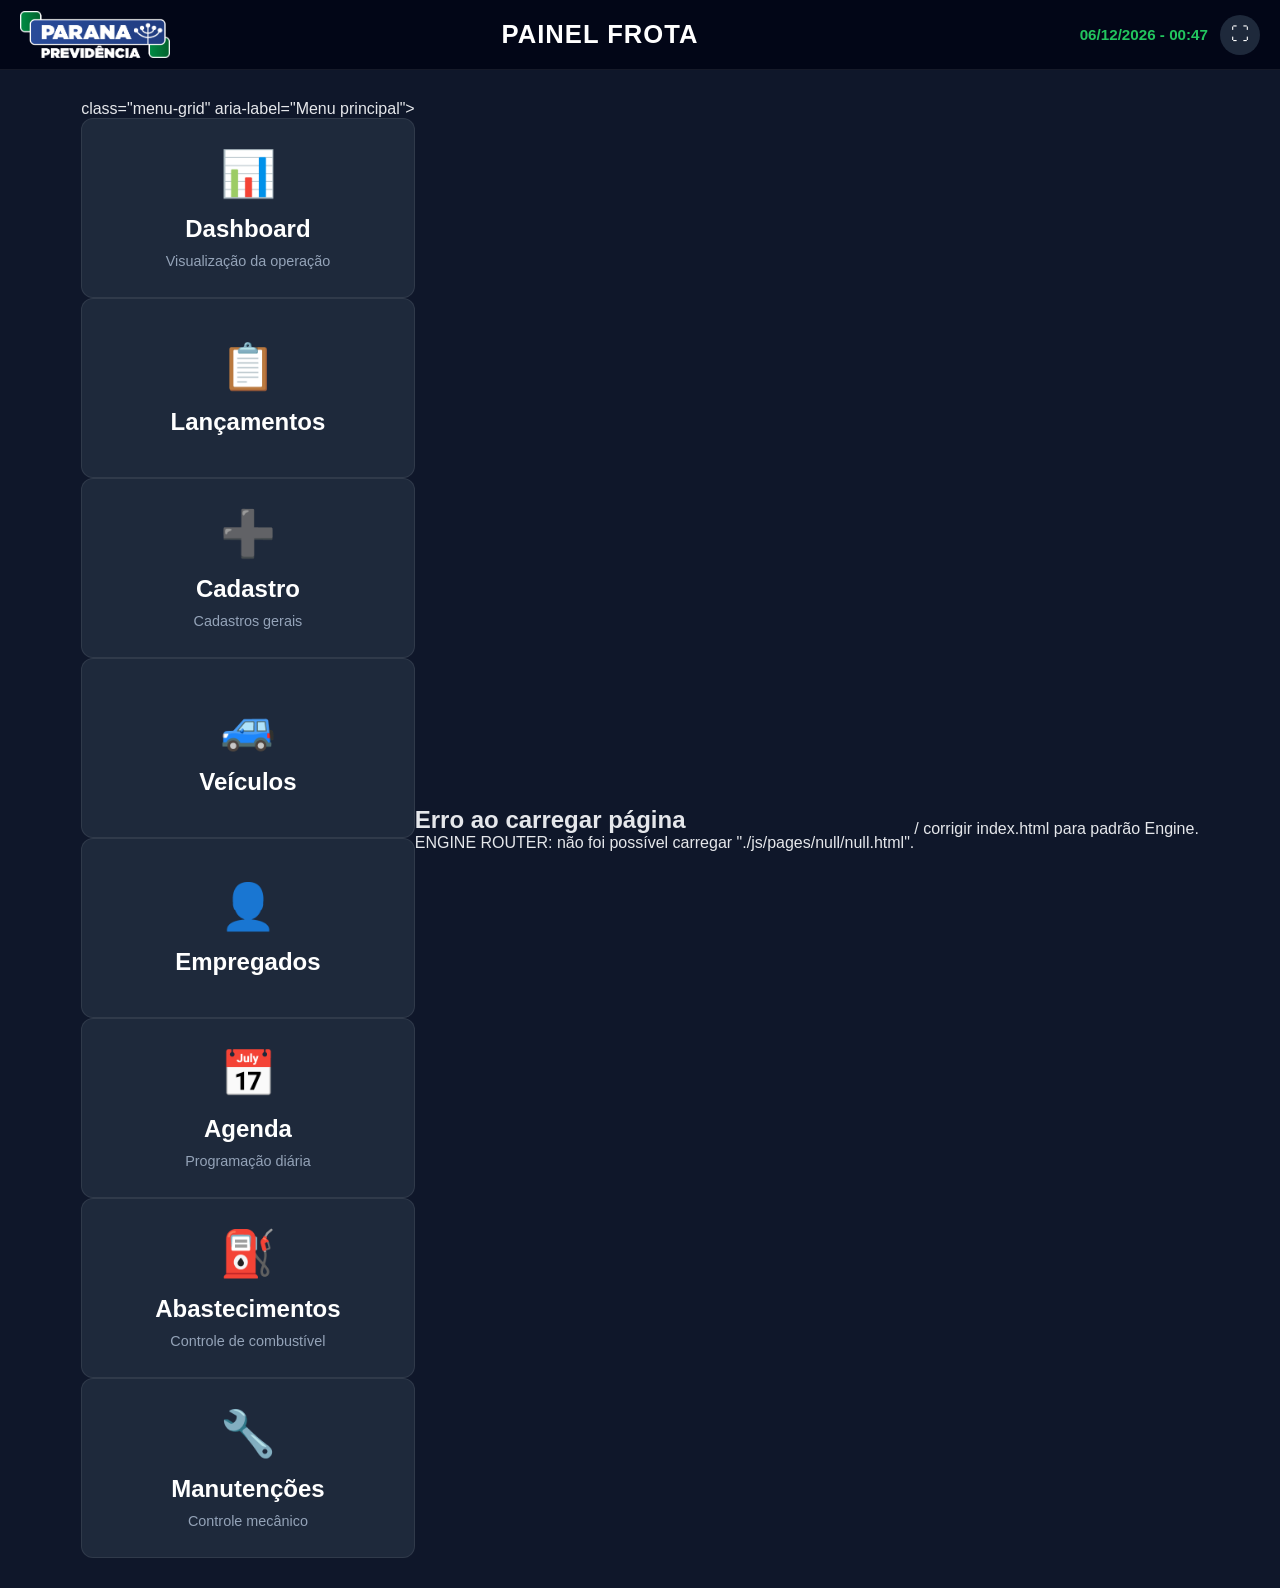
==== index.html @ 5d696642 "Update index.html" ====
<!DOCTYPE html> 
 
<html lang="pt-BR"> 
 
<head> 
 
<meta charset="UTF-8"> 
 
<meta name="viewport" content="width=device-width, initial-scale=1.0"> 
 
<title> 
 
Painel Frota 
 
</title> 
 
<!-- ===================================================================== 
CSS GLOBAL 
===================================================================== --> 
 
<link rel="stylesheet" href="css/style.css"> 
 
<link rel="stylesheet" href="css/components.css"> 
 
</head> 
 
<body> 
 
<!-- ===================================================================== 
HEADER GLOBAL 
===================================================================== --> 
 
<header class="header"> 
   
 
<div class="header-logo"><img 
 
      src="assets/img/logo.png" 
 
      alt="Logo Painel Frota"> 
 
</div> 
 
      <div class="header-title"> 
 
      <h1> PAINEL FROTA </h1> 
 
</div> 
 
<div class="header-info"> 
 
      <div id="clock" 
 
      class="clock"  aria-label="Relógio"> 
 
</div> 
 
<button 
 
      id="btnFullscreen" 
 
      class="btn-icon"  aria-label="Tela cheia"> 
 
      ⛶ 
 
</button> 
 
</div> 
 
</header> 
 
<!-- ===================================================================== 
MENU PRINCIPAL 
===================================================================== --> 
 
<main class="home-container"> 
 
 
<section id="menu"> 
 
      class="menu-grid" 
 
      aria-label="Menu principal"> 
   
 
<!-- DASHBOARD --><a 
 
href="dashboard.html" 
 
      class="menu-card"> 
 
      <span class="menu-icon"> 
 
      📊 
 
</span> 
 
<h2> 
 
      Dashboard 
 
</h2> 
 
<p> 
 
      Visualização da operação 
 
</p></a> 
   
 
<!-- LANÇAMENTOS --><a 
            href="#/lancamentos" 
            class="menu-card"> 
 
            <span>📋</span> 
            <h2>Lançamentos</h2> 
 
        </a> 
 
<!-- CADASTRO --><a 
 
      href="cadastro.html" 
 
      class="menu-card"> 
 
      <span class="menu-icon"> 
 
      ➕ 
 
</span> 
 
<h2> 
 
      Cadastro 
 
</h2> 
 
<p> 
 
      Cadastros gerais 
 
</p> 
 
</a> 
 
<!-- VEÍCULOS --><a 
            href="#/veiculos" 
            class="menu-card"> 
 
            <span>🚙</span> 
            <h2>Veículos</h2> 
 
        </a> 
 
<!-- EMPREGADOS --><a 
            href="#/empregados" 
            class="menu-card"> 
 
            <span>👤</span> 
            <h2>Empregados</h2> 
 
        </a> 
 
<!-- AGENDA --><a 
 
      href="agenda.html" 
 
      class="menu-card"> 
 
      <span class="menu-icon"> 
 
      📅 
 
</span> 
 
<h2> 
 
      Agenda 
 
</h2> 
 
<p> 
 
      Programação diária 
 
</p> 
 
</a> 
 
<!-- ABASTECIMENTOS --><a 
 
      href="abastecimentos.html" 
 
      class="menu-card"> 
 
      <span class="menu-icon"> 
 
      ⛽ 
 
</span> 
 
<h2> 
 
      Abastecimentos 
 
</h2> 
 
<p> 
 
      Controle de combustível 
 
</p> 
 
</a> 
 
<!-- MANUTENÇÕES --><a 
 
      href="manutencoes.html" 
 
      class="menu-card"> 
 
      <span class="menu-icon"> 
 
      🔧 
 
</span> 
 
<h2> 
 
      Manutenções 
 
</h2> 
 
<p> 
 
      Controle mecânico 
 
</p> 
 
</a> 
 
</section> 
 
<!-- ================================================================ 
      ENGINE 
     ================================================================ --> 
 
    <main id="app"></main> 
 
<!-- ================================================================ 
      APP 
      ================================================================ --> 
 
<script 
 
type="module" 
 
src="js/app.js"> 
 
</script> 
 
</body> 
 
</html> / corrigir index.html para padrão Engine.
---- css/style.css ----
/* ==========================================================================
   PAINEL FROTA
   CSS GLOBAL
   Arquivo: css/style.css
========================================================================== */


/* ==========================================================================
   RESET
========================================================================== */

* {

    margin: 0;

    padding: 0;

    box-sizing: border-box;

}


html {

    width: 100%;

    height: 100%;

}


body {

    min-height: 100vh;

    width: 100%;

    font-family:

        "Inter",
        "Segoe UI",
        Arial,
        sans-serif;

    background:

        #0f172a;

    color:

        #e5e7eb;

    overflow-x: hidden;

}

/* ==========================================================================
   VARIÁVEIS
========================================================================== */

:root {

    /* Fundo */

    --bg-primary:

        #0f172a;

   
    --bg-secondary:

        #111827;



    --bg-card:

        #1e293b;



    /* Cores */


    --primary:

        #22c55e;



    --primary-dark:

        #16a34a;



    --danger:

        #ef4444;



    --warning:

        #f59e0b;



    --info:

        #38bdf8;



    --text:

        #e5e7eb;



    --text-muted:

        #94a3b8;



    --border:

        rgba(255,255,255,.08);



    /* Layout */


    --header-height:

        70px;



    --radius:

        12px;


    --shadow:

        0 10px 30px rgba(0,0,0,.25);

}

/* ==========================================================================
   HEADER GLOBAL
========================================================================== */

.header {

    height:

        var(--header-height);

    width:

        100%;


    display:

        grid;


    grid-template-columns:

        180px 1fr 260px;


    align-items:

        center;


    padding:

        0 20px;


    background:

        #020617;


    border-bottom:

        1px solid var(--border);


    position:

        sticky;


    top:

        0;


    z-index:

        1000;

}


/* LOGO */

.header-logo {

    display:

        flex;


    align-items:

        center;

}


.header-logo img {

    max-height:

        50px;


    max-width:

        150px;


    object-fit:

        contain;

}


/* TÍTULO */

.header-title {

    text-align:

        center;

}


.header-title h1 {

    font-size:

        1.6rem;


    font-weight:

        700;


    letter-spacing:

        1px;


    color:

        #ffffff;

}


/* INFORMAÇÕES */

.header-info {


    display:

        flex;


    justify-content:

        flex-end;


    align-items:

        center;

   
    gap:

        12px;

}


.clock {

    font-size:

        .95rem;


    color:

        var(--primary);


    font-weight:

        600;


    white-space:

        nowrap;

}

/* ==========================================================================
   BOTÕES GLOBAIS
========================================================================== */

button {

    border:

        none;


    cursor:

        pointer;


    font-family:

        inherit;

}


.btn-icon {

    width:

        40px;


    height:

        40px;


    border-radius:

        50%;


    background:

        var(--bg-card);


    color:

        white;


    font-size:

        18px;


    display:

        flex;


    align-items:

        center;


    justify-content:

        center;


    transition:

        .2s;

}


.btn-icon:hover {

    background:

        var(--primary);


    color:

        #000;

}


/* ==========================================================================
   CONTAINERS
========================================================================== */

.page-container {

    width:

        100%;


    min-height:

        calc(100vh - var(--header-height));


    padding:

        20px;

}


.home-container {

    min-height:

        calc(100vh - var(--header-height));


    display:

        flex;


    align-items:

        center;


    justify-content:

        center;


    padding:

        30px;

}


/* ==========================================================================
   CARD BASE
========================================================================== */

.card {

    background:

        var(--bg-card);


    border:

        1px solid var(--border);


    border-radius:

        var(--radius);


    box-shadow:

        var(--shadow);


    padding:

        20px;

}


.card h2 {

    margin-bottom:

        15px;


    font-size:

        1.1rem;


    color:

        #ffffff;


    border-bottom:

        1px solid var(--border);


    padding-bottom:

        10px;

}


/* ==========================================================================
   FORMULÁRIOS
========================================================================== */

.form-grid {

    display:

        grid;


    grid-template-columns:

        repeat(auto-fit,minmax(220px,1fr));


    gap:

        15px;

}


.form-group {

    display:

        flex;


    flex-direction:

        column;


    gap:

        6px;

}


.form-group label {

    color:

        var(--text-muted);


    font-size:

        .85rem;

}


input,
select,
textarea {

    width:

        100%;


    background:

        #020617;


    color:

        white;


    border:

        1px solid var(--border);


    border-radius:

        8px;


    padding:

        10px;


    outline:

        none;

}


input:focus,
select:focus,
textarea:focus {

    border-color:

        var(--primary);

}


.full {

    grid-column:

        1 / -1;

}


/* ==========================================================================
   AÇÕES
========================================================================== */

.form-actions {

    grid-column:

        1 / -1;


    display:

        flex;


    gap:

        10px;

}


.btn-primary {

    background:

        var(--primary);


    color:

        #052e16;


    padding:

        12px 25px;


    border-radius:

        8px;


    font-weight:

        700;

}


.btn-primary:hover {

    background:

        var(--primary-dark);


    color:

        white;

}


.btn-secondary {

    background:

        #334155;


    color:

        white;


    padding:

        12px 25px;


    border-radius:

        8px;

}


/* ==========================================================================
   RESPONSIVO
========================================================================== */

@media(max-width:900px){

    .header {

        grid-template-columns:

            80px 1fr 120px;

    }


    .header-title h1 {

        font-size:

            1rem;

    }

}
---- css/components.css ----
/* ==========================================================================
   PAINEL FROTA
   COMPONENTES GLOBAIS
   Arquivo: css/components.css
========================================================================== */


/* ==========================================================================
   MENU HOME
========================================================================== */


.menu-grid {


    width:

        100%;


    max-width:

        1200px;


    display:

        grid;


    grid-template-columns:

        repeat(auto-fit,minmax(220px,1fr));


    gap:

        20px;


}



.menu-card {


    background:

        var(--bg-card);


    border:

        1px solid var(--border);


    border-radius:

        var(--radius);


    padding:

        25px;


    text-decoration:

        none;


    color:

        var(--text);


    display:

        flex;


    flex-direction:

        column;


    align-items:

        center;


    justify-content:

        center;


    text-align:

        center;


    min-height:

        180px;


    transition:

        .25s;


}



.menu-card span {


    font-size:

        45px;


    margin-bottom:

        15px;


}



.menu-card h2 {


    margin:

        0;


    color:

        white;


}



.menu-card p {


    margin-top:

        10px;


    color:

        var(--text-muted);


    font-size:

        .9rem;


}



.menu-card:hover {


    transform:

        translateY(-5px);


    border-color:

        var(--primary);


}





/* ==========================================================================
   TABELAS
========================================================================== */


.table-container {


    width:

        100%;


    overflow:

        auto;


}



table {


    width:

        100%;


    border-collapse:

        collapse;


    background:

        var(--bg-secondary);


}



thead {


    background:

        #020617;


}



thead th {


    color:

        var(--primary);


    font-weight:

        700;


    text-align:

        center;


    padding:

        12px;


    border-bottom:

        2px solid var(--primary);


    white-space:

        nowrap;


}




tbody td {


    padding:

        10px;


    text-align:

        center;


    border-bottom:

        1px solid var(--border);


    color:

        var(--text);


}




tbody tr:hover {


    background:

        rgba(255,255,255,.04);


}




/* tabela painel */


.painel-table tbody tr {


    background:

        #0b3b66;


}




/* ==========================================================================
   BADGES DE STATUS
========================================================================== */


.status {


    display:

        inline-flex;


    align-items:

        center;


    justify-content:

        center;


    gap:

        5px;


    padding:

        5px 12px;


    border-radius:

        20px;


    font-size:

        .8rem;


    font-weight:

        700;


    white-space:

        nowrap;


}




.status-livre {


    background:

        rgba(34,197,94,.15);


    color:

        #22c55e;


}



.status-ocupado {


    background:

        rgba(239,68,68,.15);


    color:

        #ef4444;


}



.status-viagem {


    background:

        rgba(56,189,248,.15);


    color:

        #38bdf8;


}



.status-manutencao {


    background:

        rgba(245,158,11,.15);


    color:

        #f59e0b;


}



.status-andamento {


    background:

        rgba(168,85,247,.15);


    color:

        #a855f7;


}
/*
.status{

    display:inline-flex;

    align-items:center;

    gap:6px;

    padding:4px 10px;

    border-radius:20px;

    font-size:.82rem;

    font-weight:600;

}

.status-agendado{

    background:#0d6efd22;

    color:#0d6efd;

}

.status-andamento{

    background:#ffc10722;

    color:#ffc107;

}

.status-concluido{

    background:#19875422;

    color:#198754;

}

.status-cancelado{

    background:#dc354522;

    color:#dc3545;

}

.status-manutencao{

    background:#6f42c122;

    color:#6f42c1;

}

.status-livre{

    background:#20c99722;

    color:#20c997;

}

.status-ocupado{

    background:#fd7e1422;

    color:#fd7e14;

}

.status-default{

    background:#6c757d22;

    color:#6c757d;

}
*/


/* ==========================================================================
   CARDS DE RESUMO
========================================================================== */


.resumo-grid {


    display:

        grid;


    grid-template-columns:

        repeat(2,1fr);


    gap:

        20px;


    margin-bottom:

        20px;


}




.cards-container {


    display:

        flex;


    flex-direction:

        column;


    gap:

        8px;


}



.resumo-item {


    display:

        flex;


    justify-content:

        space-between;


    align-items:

        center;


    background:

        #020617;


    padding:

        12px;


    border-radius:

        8px;


    border:

        1px solid var(--border);


}





/* ==========================================================================
   LOADING
========================================================================== */


.loading-overlay {


    position:

        fixed;


    inset:

        0;


    background:

        rgba(2,6,23,.85);


    display:

        none;


    align-items:

        center;


    justify-content:

        center;


    z-index:

        9999;


    color:

        white;


    font-size:

        1.2rem;


    font-weight:

        700;


}



.loading-overlay.ativo {


    display:

        flex;


}




.loading-overlay::after {


    content:

        "";


    width:

        40px;


    height:

        40px;


    border:

        4px solid rgba(255,255,255,.3);


    border-top-color:

        var(--primary);


    border-radius:

        50%;


    animation:

        loading 1s linear infinite;


}



@keyframes loading {


    to {


        transform:

            rotate(360deg);


    }


}





/* ==========================================================================
   ALERTAS / TOAST
========================================================================== */


.toast {


    position:

        fixed;


    right:

        20px;


    bottom:

        20px;


    padding:

        15px 20px;


    border-radius:

        10px;


    background:

        #020617;


    color:

        white;


    box-shadow:

        var(--shadow);


    z-index:

        9999;


}



.toast.success {


    border-left:

        5px solid var(--primary);


}



.toast.error {


    border-left:

        5px solid var(--danger);


}





/* ==========================================================================
   RESPONSIVO
========================================================================== */


@media(max-width:900px){


    .resumo-grid {


        grid-template-columns:

            1fr;


    }



    .table-container {


        overflow-x:

            auto;


    }



}
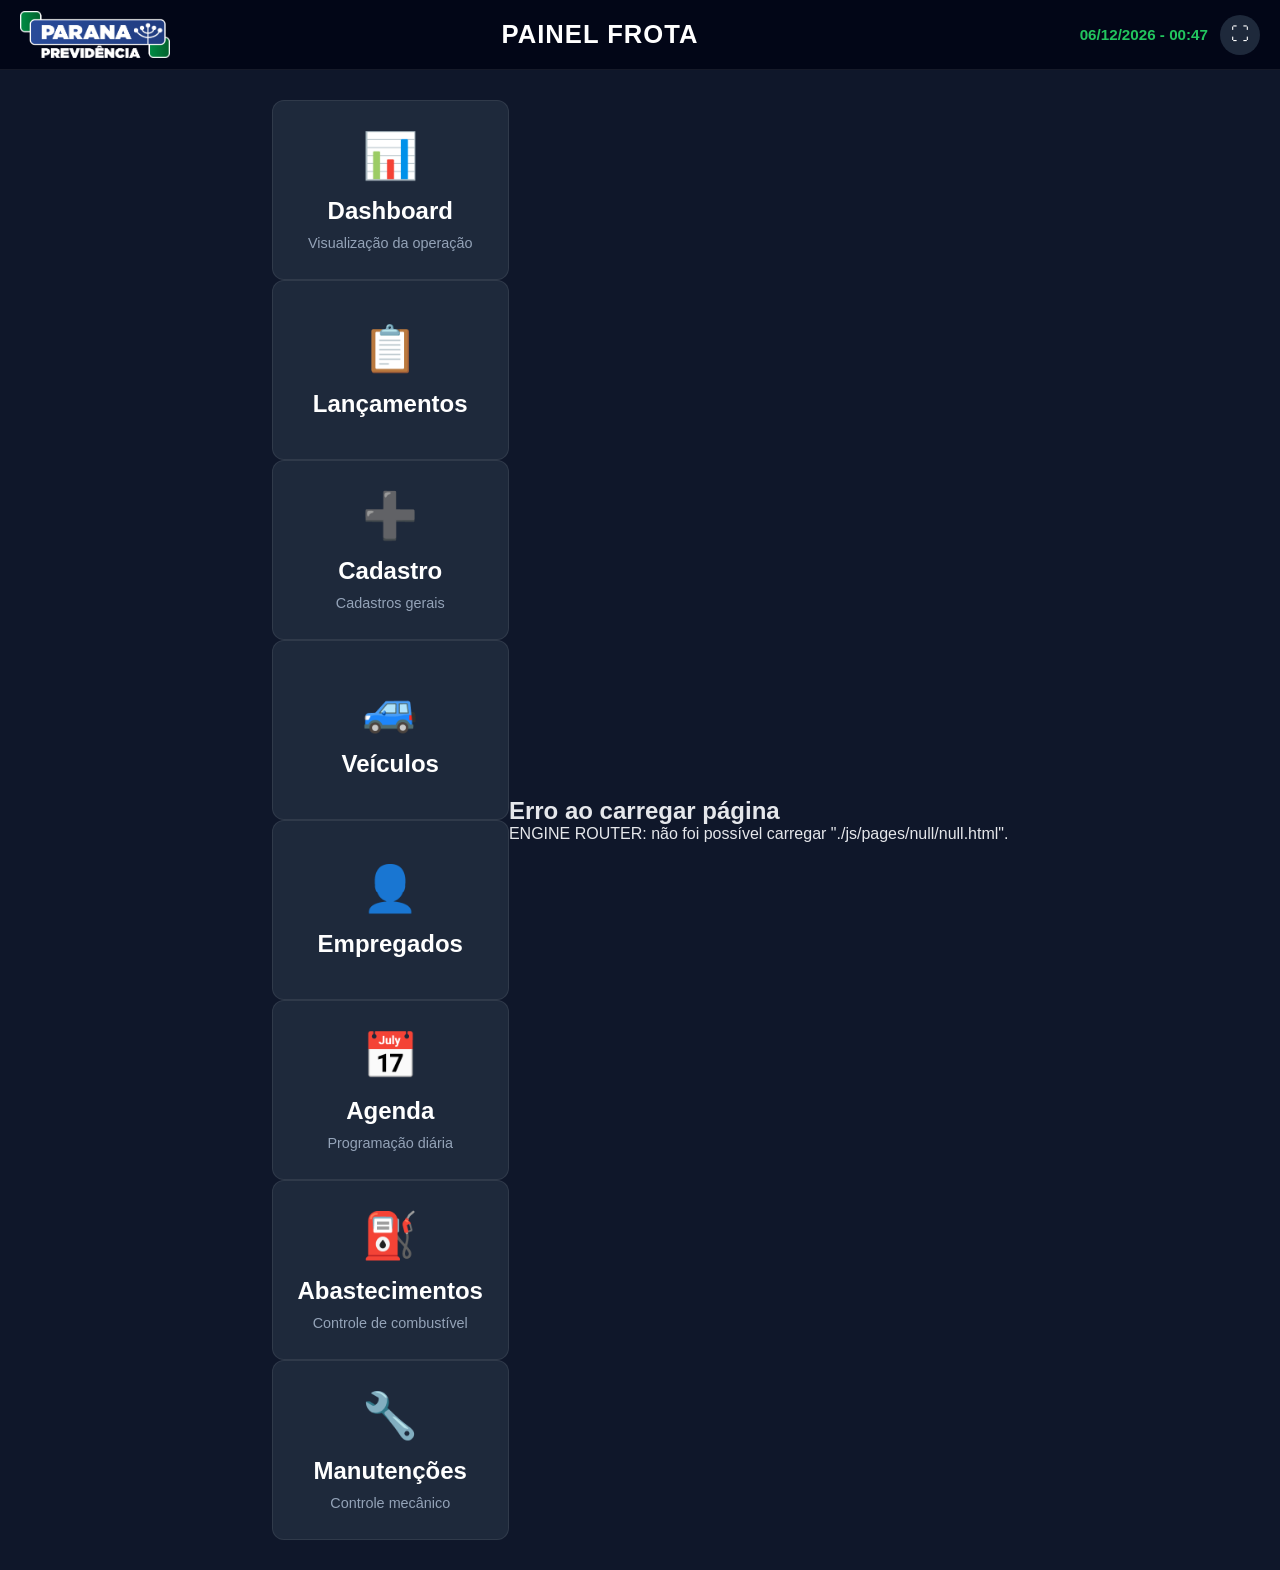
==== commit daaceca9: "Update index.html" ====
--- a/index.html
+++ b/index.html
@@ -77,11 +77,7 @@
  
  
 <section id="menu"> 
- 
-      class="menu-grid" 
- 
-      aria-label="Menu principal"> 
-   
+          
  
 <!-- DASHBOARD --><a 
  
@@ -261,4 +257,4 @@
  
 </body> 
  
-</html> / corrigir index.html para padrão Engine.
+</html>
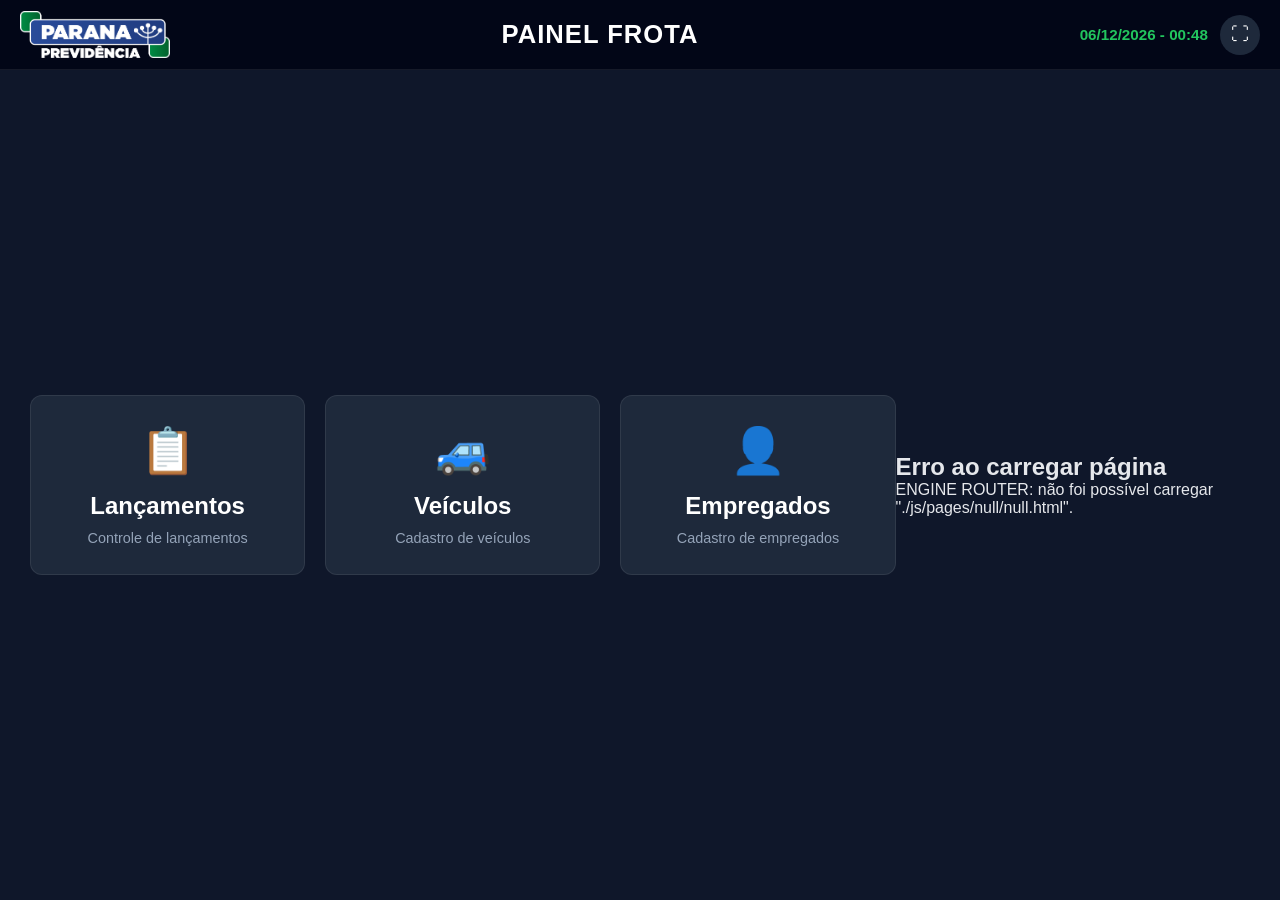
==== commit d6944772: "Update index.html" ====
--- a/index.html
+++ b/index.html
@@ -1,260 +1,220 @@
-<!DOCTYPE html> 
- 
-<html lang="pt-BR"> 
- 
-<head> 
- 
-<meta charset="UTF-8"> 
- 
-<meta name="viewport" content="width=device-width, initial-scale=1.0"> 
- 
-<title> 
- 
-Painel Frota 
- 
-</title> 
- 
-<!-- ===================================================================== 
-CSS GLOBAL 
-===================================================================== --> 
- 
-<link rel="stylesheet" href="css/style.css"> 
- 
-<link rel="stylesheet" href="css/components.css"> 
- 
-</head> 
- 
-<body> 
- 
-<!-- ===================================================================== 
-HEADER GLOBAL 
-===================================================================== --> 
- 
-<header class="header"> 
-   
- 
-<div class="header-logo"><img 
- 
-      src="assets/img/logo.png" 
- 
-      alt="Logo Painel Frota"> 
- 
-</div> 
- 
-      <div class="header-title"> 
- 
-      <h1> PAINEL FROTA </h1> 
- 
-</div> 
- 
-<div class="header-info"> 
- 
-      <div id="clock" 
- 
-      class="clock"  aria-label="Relógio"> 
- 
-</div> 
- 
-<button 
- 
-      id="btnFullscreen" 
- 
-      class="btn-icon"  aria-label="Tela cheia"> 
- 
-      ⛶ 
- 
-</button> 
- 
-</div> 
- 
-</header> 
- 
-<!-- ===================================================================== 
-MENU PRINCIPAL 
-===================================================================== --> 
- 
-<main class="home-container"> 
- 
- 
-<section id="menu"> 
-          
- 
-<!-- DASHBOARD --><a 
- 
-href="dashboard.html" 
- 
-      class="menu-card"> 
- 
-      <span class="menu-icon"> 
- 
-      📊 
- 
-</span> 
- 
-<h2> 
- 
-      Dashboard 
- 
-</h2> 
- 
-<p> 
- 
-      Visualização da operação 
- 
-</p></a> 
-   
- 
-<!-- LANÇAMENTOS --><a 
-            href="#/lancamentos" 
-            class="menu-card"> 
- 
-            <span>📋</span> 
-            <h2>Lançamentos</h2> 
- 
-        </a> 
- 
-<!-- CADASTRO --><a 
- 
-      href="cadastro.html" 
- 
-      class="menu-card"> 
- 
-      <span class="menu-icon"> 
- 
-      ➕ 
- 
-</span> 
- 
-<h2> 
- 
-      Cadastro 
- 
-</h2> 
- 
-<p> 
- 
-      Cadastros gerais 
- 
-</p> 
- 
-</a> 
- 
-<!-- VEÍCULOS --><a 
-            href="#/veiculos" 
-            class="menu-card"> 
- 
-            <span>🚙</span> 
-            <h2>Veículos</h2> 
- 
-        </a> 
- 
-<!-- EMPREGADOS --><a 
-            href="#/empregados" 
-            class="menu-card"> 
- 
-            <span>👤</span> 
-            <h2>Empregados</h2> 
- 
-        </a> 
- 
-<!-- AGENDA --><a 
- 
-      href="agenda.html" 
- 
-      class="menu-card"> 
- 
-      <span class="menu-icon"> 
- 
-      📅 
- 
-</span> 
- 
-<h2> 
- 
-      Agenda 
- 
-</h2> 
- 
-<p> 
- 
-      Programação diária 
- 
-</p> 
- 
-</a> 
- 
-<!-- ABASTECIMENTOS --><a 
- 
-      href="abastecimentos.html" 
- 
-      class="menu-card"> 
- 
-      <span class="menu-icon"> 
- 
-      ⛽ 
- 
-</span> 
- 
-<h2> 
- 
-      Abastecimentos 
- 
-</h2> 
- 
-<p> 
- 
-      Controle de combustível 
- 
-</p> 
- 
-</a> 
- 
-<!-- MANUTENÇÕES --><a 
- 
-      href="manutencoes.html" 
- 
-      class="menu-card"> 
- 
-      <span class="menu-icon"> 
- 
-      🔧 
- 
-</span> 
- 
-<h2> 
- 
-      Manutenções 
- 
-</h2> 
- 
-<p> 
- 
-      Controle mecânico 
- 
-</p> 
- 
-</a> 
- 
-</section> 
- 
-<!-- ================================================================ 
-      ENGINE 
-     ================================================================ --> 
- 
-    <main id="app"></main> 
- 
-<!-- ================================================================ 
-      APP 
-      ================================================================ --> 
- 
-<script 
- 
-type="module" 
- 
-src="js/app.js"> 
- 
-</script> 
- 
-</body> 
- 
+<!DOCTYPE html>
+
+<html lang="pt-BR">
+
+<head>
+
+    <meta charset="UTF-8">
+
+    <meta
+        name="viewport"
+        content="width=device-width, initial-scale=1.0"
+    >
+
+    <title>
+        Painel Frota
+    </title>
+
+
+    <!-- ================================================================
+         CSS
+         ================================================================ -->
+
+    <link
+        rel="stylesheet"
+        href="./css/style.css"
+    >
+
+    <link
+        rel="stylesheet"
+        href="./css/components.css"
+    >
+
+</head>
+
+
+<body>
+
+
+    <!-- ================================================================
+         HEADER GLOBAL
+         ================================================================ -->
+
+    <header class="header">
+
+
+        <!-- LOGO -->
+
+        <div class="header-logo">
+
+            <img
+                src="./assets/img/logo.png"
+                alt="Logo Painel Frota"
+            >
+
+        </div>
+
+
+        <!-- TÍTULO -->
+
+        <div class="header-title">
+
+            <h1 id="pageTitle">
+                PAINEL FROTA
+            </h1>
+
+        </div>
+
+
+        <!-- RELÓGIO / FULLSCREEN -->
+
+        <div class="header-info">
+
+
+            <div
+                id="clock"
+                class="clock"
+                aria-label="Relógio"
+            >
+            </div>
+
+
+            <button
+                id="btnFullscreen"
+                class="btn-icon"
+                type="button"
+                aria-label="Tela cheia"
+                title="Tela cheia"
+            >
+                ⛶
+            </button>
+
+
+        </div>
+
+    </header>
+
+
+    <!-- ================================================================
+         ÁREA PRINCIPAL
+         ================================================================ -->
+
+    <main class="home-container">
+
+
+        <!-- ============================================================
+             MENU PRINCIPAL
+             ============================================================ -->
+
+        <section
+            id="menu"
+            class="menu-grid"
+            aria-label="Menu principal"
+        >
+
+
+            <!-- ========================================================
+                 LANÇAMENTOS
+                 ======================================================== -->
+
+            <a
+                href="#/lancamentos"
+                class="menu-card"
+            >
+
+                <span class="menu-icon">
+                    📋
+                </span>
+
+                <h2>
+                    Lançamentos
+                </h2>
+
+                <p>
+                    Controle de lançamentos
+                </p>
+
+            </a>
+
+
+            <!-- ========================================================
+                 VEÍCULOS
+                 ======================================================== -->
+
+            <a
+                href="#/veiculos"
+                class="menu-card"
+            >
+
+                <span class="menu-icon">
+                    🚙
+                </span>
+
+                <h2>
+                    Veículos
+                </h2>
+
+                <p>
+                    Cadastro de veículos
+                </p>
+
+            </a>
+
+
+            <!-- ========================================================
+                 EMPREGADOS
+                 ======================================================== -->
+
+            <a
+                href="#/empregados"
+                class="menu-card"
+            >
+
+                <span class="menu-icon">
+                    👤
+                </span>
+
+                <h2>
+                    Empregados
+                </h2>
+
+                <p>
+                    Cadastro de empregados
+                </p>
+
+            </a>
+
+
+        </section>
+
+
+        <!-- ============================================================
+             ENGINE ROUTER
+             
+             As páginas carregadas pelo Router serão inseridas aqui.
+             ============================================================ -->
+
+        <section
+            id="app"
+            aria-live="polite"
+        >
+        </section>
+
+
+    </main>
+
+
+    <!-- ================================================================
+         APP ENGINE
+         ================================================================ -->
+
+    <script
+        type="module"
+        src="./js/app.js"
+    >
+    </script>
+
+
+</body>
+
 </html>
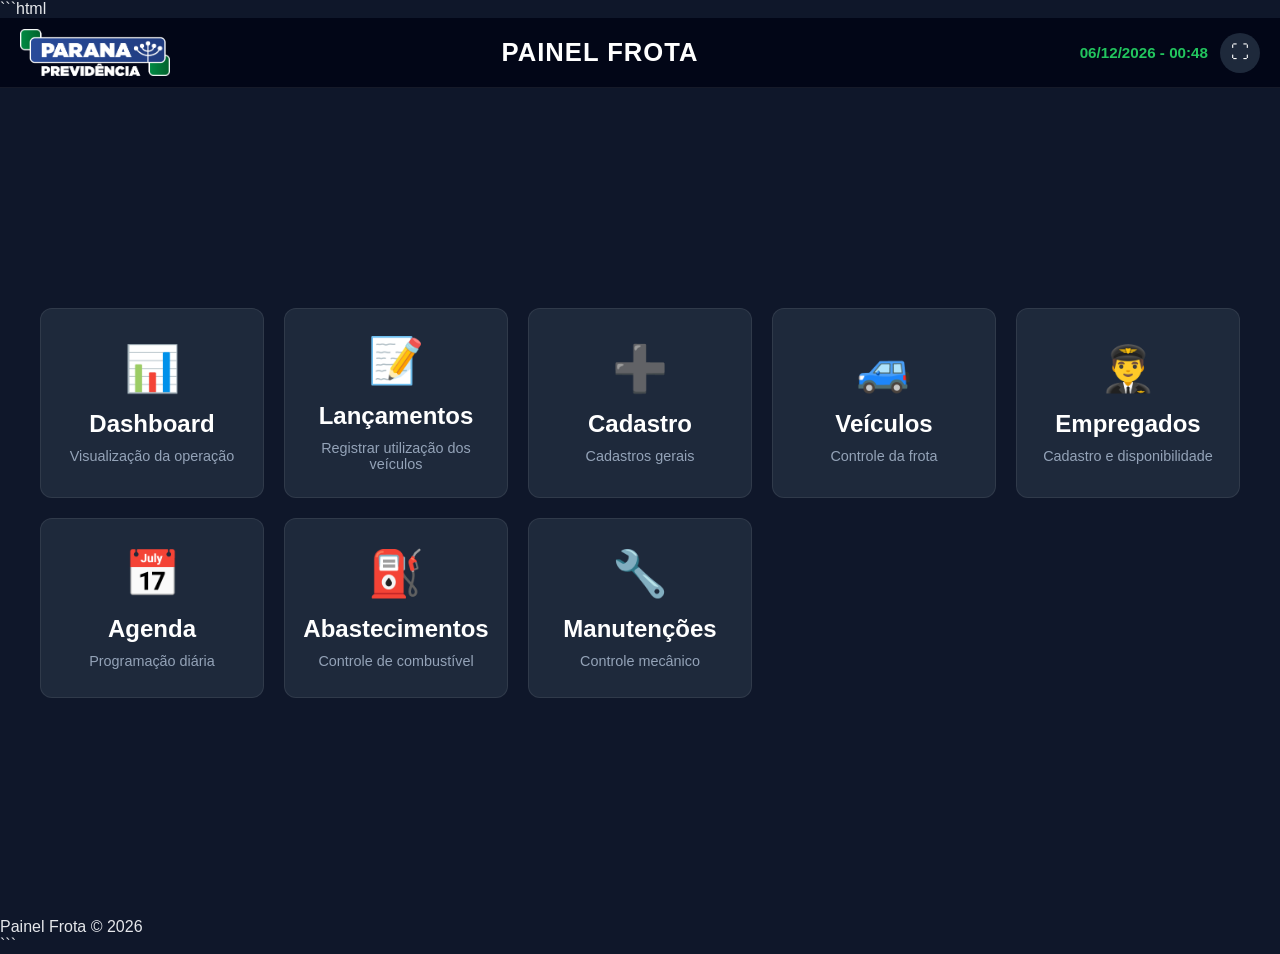
==== commit c2a1df05: "Update index.html" ====
--- a/index.html
+++ b/index.html
@@ -1,220 +1,229 @@
+```html
 <!DOCTYPE html>
-
 <html lang="pt-BR">
 
 <head>
-
     <meta charset="UTF-8">
-
-    <meta
-        name="viewport"
-        content="width=device-width, initial-scale=1.0"
-    >
-
-    <title>
-        Painel Frota
-    </title>
-
-
-    <!-- ================================================================
-         CSS
-         ================================================================ -->
-
-    <link
-        rel="stylesheet"
-        href="./css/style.css"
-    >
-
-    <link
-        rel="stylesheet"
-        href="./css/components.css"
-    >
-
+    <meta name="viewport" content="width=device-width, initial-scale=1.0">
+
+    <title>Painel Frota</title>
+
+    <!-- ============================================================
+         CSS GLOBAL
+    ============================================================ -->
+    <link rel="stylesheet" href="css/style.css">
+    <link rel="stylesheet" href="css/components.css">
 </head>
 
-
 <body>
 
-
-    <!-- ================================================================
-         HEADER GLOBAL
-         ================================================================ -->
-
+    <!-- ============================================================
+         HEADER
+    ============================================================ -->
     <header class="header">
 
-
-        <!-- LOGO -->
-
         <div class="header-logo">
-
             <img
-                src="./assets/img/logo.png"
-                alt="Logo Painel Frota"
-            >
-
+                src="assets/img/logo.png"
+                alt="Logo Painel Frota">
         </div>
 
-
-        <!-- TÍTULO -->
-
         <div class="header-title">
-
-            <h1 id="pageTitle">
-                PAINEL FROTA
-            </h1>
-
+            <h1>PAINEL FROTA</h1>
         </div>
 
-
-        <!-- RELÓGIO / FULLSCREEN -->
-
         <div class="header-info">
-
 
             <div
                 id="clock"
                 class="clock"
-                aria-label="Relógio"
-            >
+                aria-label="Relógio">
             </div>
-
 
             <button
                 id="btnFullscreen"
                 class="btn-icon"
                 type="button"
                 aria-label="Tela cheia"
-                title="Tela cheia"
-            >
+                title="Tela cheia">
                 ⛶
             </button>
 
-
         </div>
 
     </header>
 
 
-    <!-- ================================================================
-         ÁREA PRINCIPAL
-         ================================================================ -->
-
+    <!-- ============================================================
+         HOME
+         SOMENTE MENU — NENHUMA TABELA É CARREGADA AQUI
+    ============================================================ -->
     <main class="home-container">
 
-
-        <!-- ============================================================
-             MENU PRINCIPAL
-             ============================================================ -->
-
         <section
-            id="menu"
             class="menu-grid"
-            aria-label="Menu principal"
-        >
-
-
-            <!-- ========================================================
-                 LANÇAMENTOS
-                 ======================================================== -->
-
-            <a
-                href="#/lancamentos"
-                class="menu-card"
-            >
-
-                <span class="menu-icon">
-                    📋
-                </span>
-
-                <h2>
-                    Lançamentos
-                </h2>
-
-                <p>
-                    Controle de lançamentos
-                </p>
-
-            </a>
-
-
-            <!-- ========================================================
-                 VEÍCULOS
-                 ======================================================== -->
-
-            <a
-                href="#/veiculos"
-                class="menu-card"
-            >
-
-                <span class="menu-icon">
-                    🚙
-                </span>
-
-                <h2>
-                    Veículos
-                </h2>
-
-                <p>
-                    Cadastro de veículos
-                </p>
-
-            </a>
-
-
-            <!-- ========================================================
-                 EMPREGADOS
-                 ======================================================== -->
-
-            <a
-                href="#/empregados"
-                class="menu-card"
-            >
-
-                <span class="menu-icon">
-                    👤
-                </span>
-
-                <h2>
-                    Empregados
-                </h2>
-
-                <p>
-                    Cadastro de empregados
-                </p>
-
-            </a>
-
+            aria-label="Menu principal">
+
+            <!-- DASHBOARD -->
+            <a
+                href="dashboard.html"
+                class="menu-card">
+
+                <span class="menu-icon">📊</span>
+
+                <h2>Dashboard</h2>
+
+                <p>
+                    Visualização da operação
+                </p>
+
+            </a>
+
+
+            <!-- LANÇAMENTOS -->
+            <a
+                href="lancamentos.html"
+                class="menu-card">
+
+                <span class="menu-icon">📝</span>
+
+                <h2>Lançamentos</h2>
+
+                <p>
+                    Registrar utilização dos veículos
+                </p>
+
+            </a>
+
+
+            <!-- CADASTRO -->
+            <a
+                href="cadastro.html"
+                class="menu-card">
+
+                <span class="menu-icon">➕</span>
+
+                <h2>Cadastro</h2>
+
+                <p>
+                    Cadastros gerais
+                </p>
+
+            </a>
+
+
+            <!-- VEÍCULOS -->
+            <a
+                href="veiculos.html"
+                class="menu-card">
+
+                <span class="menu-icon">🚙</span>
+
+                <h2>Veículos</h2>
+
+                <p>
+                    Controle da frota
+                </p>
+
+            </a>
+
+
+            <!-- EMPREGADOS -->
+            <a
+                href="empregados.html"
+                class="menu-card">
+
+                <span class="menu-icon">👨‍✈️</span>
+
+                <h2>Empregados</h2>
+
+                <p>
+                    Cadastro e disponibilidade
+                </p>
+
+            </a>
+
+
+            <!-- AGENDA -->
+            <a
+                href="agenda.html"
+                class="menu-card">
+
+                <span class="menu-icon">📅</span>
+
+                <h2>Agenda</h2>
+
+                <p>
+                    Programação diária
+                </p>
+
+            </a>
+
+
+            <!-- ABASTECIMENTOS -->
+            <a
+                href="abastecimentos.html"
+                class="menu-card">
+
+                <span class="menu-icon">⛽</span>
+
+                <h2>Abastecimentos</h2>
+
+                <p>
+                    Controle de combustível
+                </p>
+
+            </a>
+
+
+            <!-- MANUTENÇÕES -->
+            <a
+                href="manutencoes.html"
+                class="menu-card">
+
+                <span class="menu-icon">🔧</span>
+
+                <h2>Manutenções</h2>
+
+                <p>
+                    Controle mecânico
+                </p>
+
+            </a>
 
         </section>
 
-
-        <!-- ============================================================
-             ENGINE ROUTER
-             
-             As páginas carregadas pelo Router serão inseridas aqui.
-             ============================================================ -->
-
-        <section
-            id="app"
-            aria-live="polite"
-        >
-        </section>
-
-
     </main>
 
 
-    <!-- ================================================================
-         APP ENGINE
-         ================================================================ -->
-
+    <!-- ============================================================
+         FOOTER
+    ============================================================ -->
+    <footer class="footer">
+
+        <p>
+            Painel Frota © 2026
+        </p>
+
+    </footer>
+
+
+    <!-- ============================================================
+         JAVASCRIPT GLOBAL
+         
+         Importante:
+         app.js NÃO deve carregar tabelas, CRUDs ou páginas.
+         Ele deve cuidar somente dos recursos globais:
+         - relógio
+         - tela cheia
+         - comportamento visual global
+    ============================================================ -->
     <script
         type="module"
-        src="./js/app.js"
-    >
+        src="js/app.js">
     </script>
 
-
 </body>
 
 </html>
+```
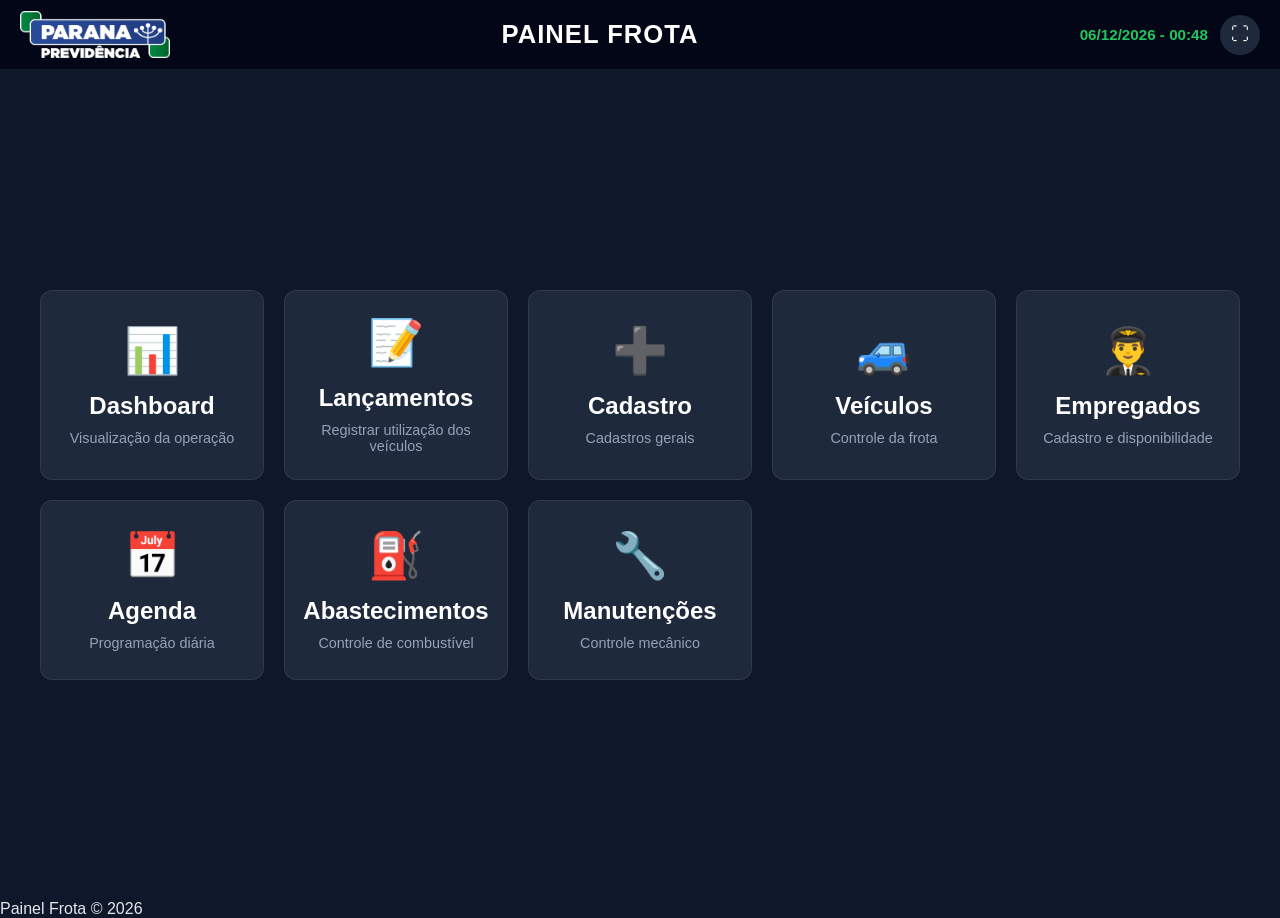
==== commit dc732fd1: "Update index.html" ====
--- a/index.html
+++ b/index.html
@@ -1,36 +1,56 @@
-```html
 <!DOCTYPE html>
 <html lang="pt-BR">
 
 <head>
+
     <meta charset="UTF-8">
-    <meta name="viewport" content="width=device-width, initial-scale=1.0">
+
+    <meta
+        name="viewport"
+        content="width=device-width, initial-scale=1.0">
 
     <title>Painel Frota</title>
 
+
     <!-- ============================================================
          CSS GLOBAL
     ============================================================ -->
-    <link rel="stylesheet" href="css/style.css">
-    <link rel="stylesheet" href="css/components.css">
+
+    <link
+        rel="stylesheet"
+        href="css/style.css">
+
+    <link
+        rel="stylesheet"
+        href="css/components.css">
+
 </head>
 
+
 <body>
 
+
     <!-- ============================================================
          HEADER
     ============================================================ -->
+
     <header class="header">
 
         <div class="header-logo">
+
             <img
                 src="assets/img/logo.png"
                 alt="Logo Painel Frota">
+
         </div>
 
+
         <div class="header-title">
+
             <h1>PAINEL FROTA</h1>
+
         </div>
+
 
         <div class="header-info">
 
@@ -39,6 +59,7 @@
                 class="clock"
                 aria-label="Relógio">
             </div>
+
 
             <button
                 id="btnFullscreen"
@@ -46,7 +67,9 @@
                 type="button"
                 aria-label="Tela cheia"
                 title="Tela cheia">
+
                 ⛶
+
             </button>
 
         </div>
@@ -56,22 +79,40 @@
 
     <!-- ============================================================
          HOME
-         SOMENTE MENU — NENHUMA TABELA É CARREGADA AQUI
-    ============================================================ -->
+         
+         A Home não possui:
+         - tabela
+         - CRUD
+         - datasource
+         - schema
+         - Google Sheets
+         - Router de entidades
+         
+         Ela é somente navegação.
+    ============================================================ -->
+
     <main class="home-container">
 
         <section
             class="menu-grid"
             aria-label="Menu principal">
 
-            <!-- DASHBOARD -->
-            <a
-                href="dashboard.html"
-                class="menu-card">
-
-                <span class="menu-icon">📊</span>
-
-                <h2>Dashboard</h2>
+
+            <!-- ====================================================
+                 DASHBOARD
+            ===================================================== -->
+
+            <a
+                href="pages/dashboard.html"
+                class="menu-card">
+
+                <span class="menu-icon">
+                    📊
+                </span>
+
+                <h2>
+                    Dashboard
+                </h2>
 
                 <p>
                     Visualização da operação
@@ -80,14 +121,21 @@
             </a>
 
 
-            <!-- LANÇAMENTOS -->
-            <a
-                href="lancamentos.html"
-                class="menu-card">
-
-                <span class="menu-icon">📝</span>
-
-                <h2>Lançamentos</h2>
+            <!-- ====================================================
+                 LANÇAMENTOS
+            ===================================================== -->
+
+            <a
+                href="pages/lancamentos.html"
+                class="menu-card">
+
+                <span class="menu-icon">
+                    📝
+                </span>
+
+                <h2>
+                    Lançamentos
+                </h2>
 
                 <p>
                     Registrar utilização dos veículos
@@ -96,14 +144,21 @@
             </a>
 
 
-            <!-- CADASTRO -->
-            <a
-                href="cadastro.html"
-                class="menu-card">
-
-                <span class="menu-icon">➕</span>
-
-                <h2>Cadastro</h2>
+            <!-- ====================================================
+                 CADASTRO
+            ===================================================== -->
+
+            <a
+                href="pages/cadastro.html"
+                class="menu-card">
+
+                <span class="menu-icon">
+                    ➕
+                </span>
+
+                <h2>
+                    Cadastro
+                </h2>
 
                 <p>
                     Cadastros gerais
@@ -112,14 +167,21 @@
             </a>
 
 
-            <!-- VEÍCULOS -->
-            <a
-                href="veiculos.html"
-                class="menu-card">
-
-                <span class="menu-icon">🚙</span>
-
-                <h2>Veículos</h2>
+            <!-- ====================================================
+                 VEÍCULOS
+            ===================================================== -->
+
+            <a
+                href="pages/veiculos.html"
+                class="menu-card">
+
+                <span class="menu-icon">
+                    🚙
+                </span>
+
+                <h2>
+                    Veículos
+                </h2>
 
                 <p>
                     Controle da frota
@@ -128,14 +190,21 @@
             </a>
 
 
-            <!-- EMPREGADOS -->
-            <a
-                href="empregados.html"
-                class="menu-card">
-
-                <span class="menu-icon">👨‍✈️</span>
-
-                <h2>Empregados</h2>
+            <!-- ====================================================
+                 EMPREGADOS
+            ===================================================== -->
+
+            <a
+                href="pages/empregados.html"
+                class="menu-card">
+
+                <span class="menu-icon">
+                    👨‍✈️
+                </span>
+
+                <h2>
+                    Empregados
+                </h2>
 
                 <p>
                     Cadastro e disponibilidade
@@ -144,14 +213,21 @@
             </a>
 
 
-            <!-- AGENDA -->
-            <a
-                href="agenda.html"
-                class="menu-card">
-
-                <span class="menu-icon">📅</span>
-
-                <h2>Agenda</h2>
+            <!-- ====================================================
+                 AGENDA
+            ===================================================== -->
+
+            <a
+                href="pages/agenda.html"
+                class="menu-card">
+
+                <span class="menu-icon">
+                    📅
+                </span>
+
+                <h2>
+                    Agenda
+                </h2>
 
                 <p>
                     Programação diária
@@ -160,14 +236,21 @@
             </a>
 
 
-            <!-- ABASTECIMENTOS -->
-            <a
-                href="abastecimentos.html"
-                class="menu-card">
-
-                <span class="menu-icon">⛽</span>
-
-                <h2>Abastecimentos</h2>
+            <!-- ====================================================
+                 ABASTECIMENTOS
+            ===================================================== -->
+
+            <a
+                href="pages/abastecimentos.html"
+                class="menu-card">
+
+                <span class="menu-icon">
+                    ⛽
+                </span>
+
+                <h2>
+                    Abastecimentos
+                </h2>
 
                 <p>
                     Controle de combustível
@@ -176,14 +259,21 @@
             </a>
 
 
-            <!-- MANUTENÇÕES -->
-            <a
-                href="manutencoes.html"
-                class="menu-card">
-
-                <span class="menu-icon">🔧</span>
-
-                <h2>Manutenções</h2>
+            <!-- ====================================================
+                 MANUTENÇÕES
+            ===================================================== -->
+
+            <a
+                href="pages/manutencoes.html"
+                class="menu-card">
+
+                <span class="menu-icon">
+                    🔧
+                </span>
+
+                <h2>
+                    Manutenções
+                </h2>
 
                 <p>
                     Controle mecânico
@@ -199,6 +289,7 @@
     <!-- ============================================================
          FOOTER
     ============================================================ -->
+
     <footer class="footer">
 
         <p>
@@ -211,19 +302,22 @@
     <!-- ============================================================
          JAVASCRIPT GLOBAL
          
-         Importante:
-         app.js NÃO deve carregar tabelas, CRUDs ou páginas.
-         Ele deve cuidar somente dos recursos globais:
-         - relógio
-         - tela cheia
-         - comportamento visual global
-    ============================================================ -->
+         NÃO usar:
+         - createModule()
+         - Router de CRUD
+         - schema
+         - datasource
+         - CRUD
+         
+         Apenas recursos globais da Home.
+    ============================================================ -->
+
     <script
         type="module"
         src="js/app.js">
     </script>
 
+
 </body>
 
 </html>
-```
